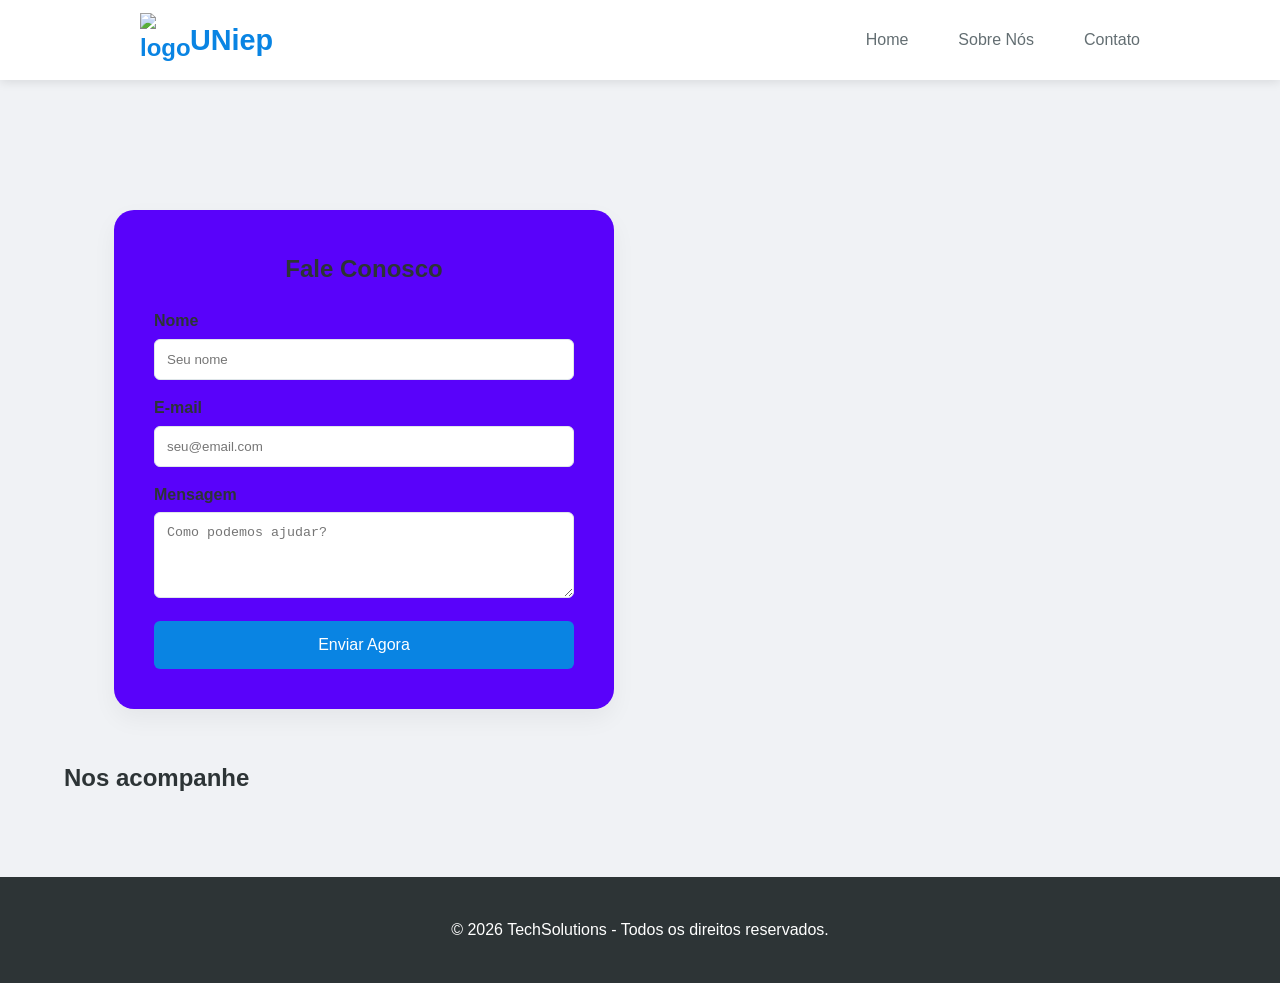
==== contato.html @ 18d6dbf5 "teste" ====
<!DOCTYPE html>
<html lang="pt-br">
<head>
    <meta charset="UTF-8">
    <meta name="viewport" content="width=device-width, initial-scale=1.0">
    <title>Empresa Pro | Website 2026</title>
    <link rel="stylesheet" href="style.css">
</head>
<body>
    <header class="navbar">
        <div class="header-container">
            <a href="index.html" class="logo">
                <span class="logo-icon"> <img src="https://br.freepik.com/vetores-gratis/letras-iniciais-um-design-criativo-de-logotipo_255877822.htm#fromView=keyword&page=1&position=4&uuid=b927e52d-334c-426f-b8e6-4815a87c4f24&query=Seis+logotipos" alt="logo"></span>
                <span class="logo-text">UNiep</span>
            </a>
            
        <nav>
                <ul class="nav-links">
                    <li><a href="index.html">Home</a></li>
                    <li><a href="sobre.html">Sobre Nós</a></li>
                    <li><a href="contato.html">Contato</a></li>
                </ul>
        </nav>
        </div>
    </header>

        <section id="contato" class="content-section">
            <div class="form-card">
                <h2>Fale Conosco</h2>
                <form action="#">
                    <div class="input-group">
                        <label for="nome">Nome</label>
                        <input type="text" id="nome" placeholder="Seu nome" required>
                    </div>
                    <div class="input-group">
                        <label for="email">E-mail</label>
                        <input type="email" id="email" placeholder="seu@email.com" required>
                    </div>
                    <div class="input-group">
                        <label for="mensagem">Mensagem</label>
                        <textarea id="mensagem" rows="4" placeholder="Como podemos ajudar?"></textarea>
                    </div>
                    <button type="submit" class="btn-send">Enviar Agora</button>
                </form>
            </div>
            <div class="links">
                <h2>Nos acompanhe</h2>
                

            </div>
        </section>

    <footer>
        <p>&copy; 2026 TechSolutions - Todos os direitos reservados.</p>
    </footer>

</body>
</html>
---- style.css ----
/* Reset básico para limpar estilos do navegador */
* {
    margin: 0;
    padding: 0;
    box-sizing: border-box;
}

body {
    font-family: 'Inter', sans-serif, Arial;
    line-height: 1.6;
    color: #2d3436;
    background-color: #f0f2f5;
    scroll-behavior: smooth; /* Deixa a rolagem suave ao clicar no menu */
}

/* Header & Navegação */
.navbar {
    border: 2px tomato;
    background-color: #ffffff;
    height: 80px;
    display: flex;
    align-items: center;
    box-shadow: 0 2px 10px rgba(0,0,0,0.1);
    position: sticky;
    top: 0;
    z-index: 1000;
}

.header-container {
    border: 2px;
    width: 100%;
    max-width: 1000px;
    margin: 0 auto;
    display: flex;
    justify-content: space-between;
    align-items: center;
}

.logo {
    display: flex;
    align-items: center;
    text-decoration: none;
    color: #0984e3;
    font-size: 1.5rem;
    font-weight: bold;
}

.logo-text{ 
    font-family: 'Segoe UI', Tahoma, Geneva, Verdana, sans-serif;
    font-size: larger;}
.logo-icon { 
margin-right: auto;
width: 50px;
height: auto;
}

.nav-links {
    display: flex;
    list-style: none;
    gap: 50px;
}

.nav-links a {
    text-decoration: none;
    color: #636e72;
    font-weight: 500;
    transition: 0.3s;
}

.nav-links a:hover {
    color: #0984e3;
}

/* Seções de Conteúdo */
.hero {
    border: solid black;
    height: 300px;
    display: flex;
    flex-direction: column;
    justify-content: center;
    align-items: center;
    background: linear-gradient(135deg, #0984e3, #6c5ce7);
    color: white;
    text-align: center;
    padding: 20px;
}

.hero h1 { font-size: 3rem; margin-bottom: 10px; }

.content-section {
    padding: 80px 5%;
}

.container {
    max-width: 800px;
    margin: 0 auto;
    text-align: center;
}

/* Formulário de Contato */
.form-card {
    background: #5902fa;
    padding: 40px;
    border-radius: 20px;
    box-shadow: 0 10px 25px rgba(0,0,0,0.05);
    max-width: 500px;
    margin: 50px;
}

.form-card h2 { margin-bottom: 20px; text-align: center; }

.input-group { margin-bottom: 15px; }

.input-group label {
    display: block;
    margin-bottom: 5px;
    font-weight: 600;
}

.input-group input, 
.input-group textarea {
    width: 100%;
    padding: 12px;
    border: 1px solid #dfe6e9;
    border-radius: 6px;
    outline: none;
}

.btn-send {
    width: 100%;
    padding: 15px;
    background: #0984e3;
    color: white;
    border: none;
    border-radius: 6px;
    font-size: 1rem;
    cursor: pointer;
    transition: 0.3s;
}

.btn-send:hover { background: #074b83; }

footer {
    text-align: center;
    padding: 40px;
    background: #2d3436;
    color: white;
}

/* Ajuste Celular */
@media (max-width: 768px) {
    .header-container { flex-direction: column; padding: 10px; }
    .nav-links { margin-top: 15px; gap: 15px; }
    .hero h1 { font-size: 2rem; }
}
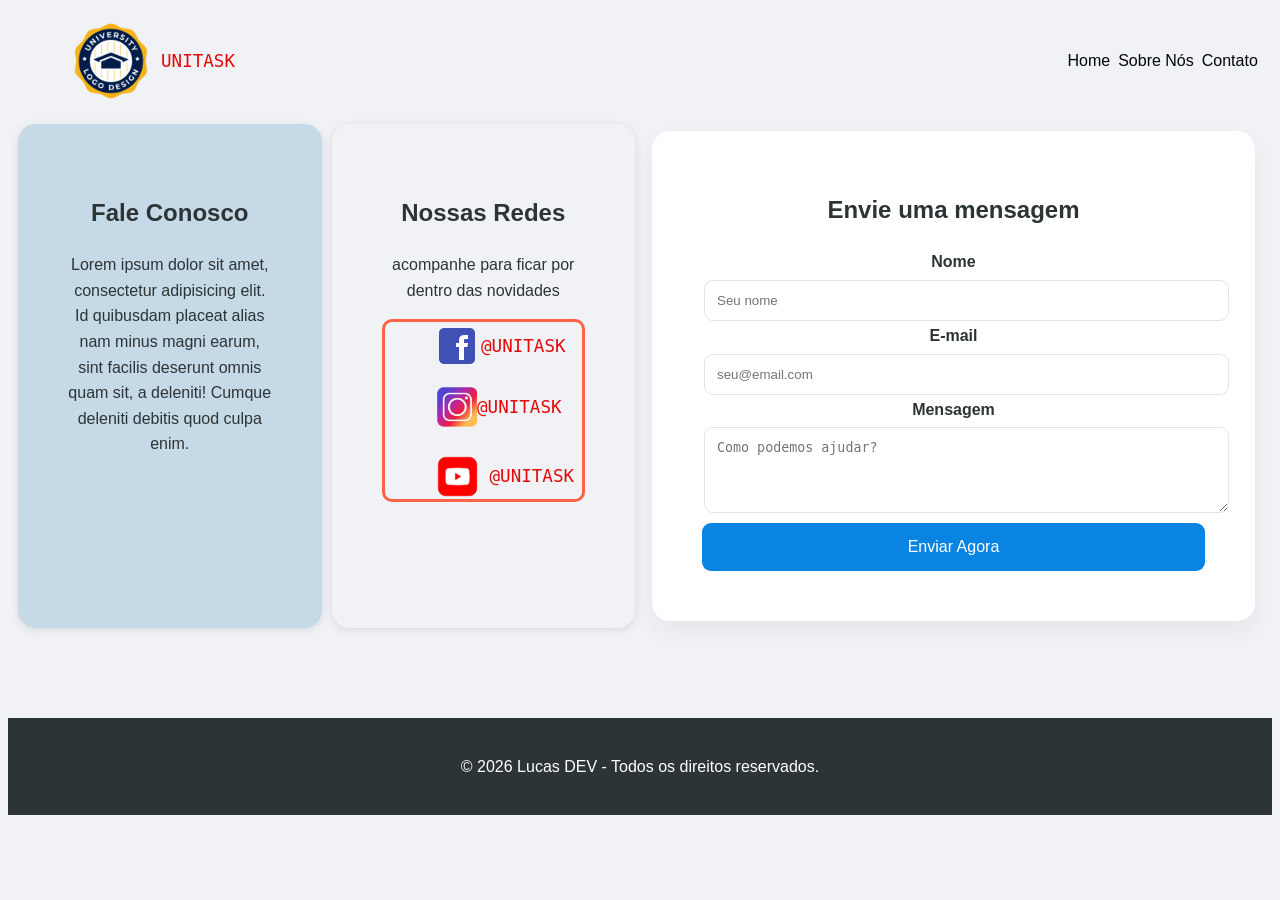
==== commit 5b24ec14: "adicionados items mo style.css flexbox e grid no html" ====
--- a/contato.html
+++ b/contato.html
@@ -1,33 +1,56 @@
-
 <!DOCTYPE html>
 <html lang="pt-br">
 <head>
     <meta charset="UTF-8">
     <meta name="viewport" content="width=device-width, initial-scale=1.0">
-    <title>Empresa Pro | Website 2026</title>
+    <title>UNITASK | Website 2026</title>
     <link rel="stylesheet" href="style.css">
 </head>
 <body>
+
     <header class="navbar">
         <div class="header-container">
             <a href="index.html" class="logo">
-                <span class="logo-icon"> <img src="https://br.freepik.com/vetores-gratis/letras-iniciais-um-design-criativo-de-logotipo_255877822.htm#fromView=keyword&page=1&position=4&uuid=b927e52d-334c-426f-b8e6-4815a87c4f24&query=Seis+logotipos" alt="logo"></span>
-                <span class="logo-text">UNiep</span>
+                <img src="logounitask.png" alt="logotipo unitask" class="logo-icon"> 
+                <span class="logo-text">UNITASK</span>
             </a>
             
-        <nav>
+            <nav>
                 <ul class="nav-links">
                     <li><a href="index.html">Home</a></li>
                     <li><a href="sobre.html">Sobre Nós</a></li>
                     <li><a href="contato.html">Contato</a></li>
                 </ul>
-        </nav>
+            </nav>
         </div>
     </header>
 
-        <section id="contato" class="content-section">
+    <main class="main-container">
+        <section id="home" class="hero2">
+            <h1>Fale Conosco</h1>
+            <p>Lorem ipsum dolor sit amet, consectetur adipisicing elit. Id quibusdam placeat alias nam minus magni earum, sint facilis deserunt omnis quam sit, a deleniti! Cumque deleniti debitis quod culpa enim.</p>
+        </section>
+        <section id="redes" class="content-section">
+            <div>
+                <h2>Nossas Redes</h2>
+                <p>acompanhe para ficar por dentro das novidades</p>
+                <ul class="container-link">
+                    <li><a href="facebook" class="logo">
+                        <img src="facebook.png" alt="link facebook" > 
+                        <span class="logo-text">@UNITASK</span>   </a>
+                    </li>
+                    <li><a href="instagram" class="logo"> 
+                            <img src="instagram.png" alt="link instagram" class="logo-icon" width="40px" >
+                            <span class="logo-text">@UNITASK</span></a></li>
+                    <li><a href="youtube" class="logo">
+                            <img src="logoyoutube.png" alt="link youtube" class="logo-icon" width="65px">
+                            <span class="logo-text">@UNITASK</span></a></li>
+                </ul>
+            </div>
+        </section>
+        <section id="contato" class="container-section">
             <div class="form-card">
-                <h2>Fale Conosco</h2>
+                <h2>Envie uma mensagem</h2>
                 <form action="#">
                     <div class="input-group">
                         <label for="nome">Nome</label>
@@ -44,15 +67,11 @@
                     <button type="submit" class="btn-send">Enviar Agora</button>
                 </form>
             </div>
-            <div class="links">
-                <h2>Nos acompanhe</h2>
-                
-
-            </div>
         </section>
+    </main>
 
     <footer>
-        <p>&copy; 2026 TechSolutions - Todos os direitos reservados.</p>
+        <p>&copy; 2026 Lucas DEV - Todos os direitos reservados.</p>
     </footer>
 
 </body>
--- a/style.css
+++ b/style.css
@@ -1,12 +1,12 @@
 /* Reset básico para limpar estilos do navegador */
-* {
+*/* {
     margin: 0;
     padding: 0;
     box-sizing: border-box;
 }
-
+*/
 body {
-    font-family: 'Inter', sans-serif, Arial;
+    font-family:'Franklin Gothic Medium', 'Arial Narrow', Arial, sans-serif;
     line-height: 1.6;
     color: #2d3436;
     background-color: #f0f2f5;
@@ -15,65 +15,79 @@
 
 /* Header & Navegação */
 .navbar {
-    border: 2px tomato;
-    background-color: #ffffff;
-    height: 80px;
+    width: auto;
+    background-color:#f0f2f5;
+    height: 18%;
     display: flex;
-    align-items: center;
-    box-shadow: 0 2px 10px rgba(0,0,0,0.1);
-    position: sticky;
+    align-items: normal;
+    position: static;
     top: 0;
     z-index: 1000;
 }
 
 .header-container {
-    border: 2px;
-    width: 100%;
-    max-width: 1000px;
-    margin: 0 auto;
-    display: flex;
+    /*box-shadow: 0 2px 10px rgba(22, 4, 44, 0.1);*/
+    width: 95%;
+    margin: 3px;
+    display: inline-flex;
     justify-content: space-between;
     align-items: center;
+    padding-left: 50px;
+    padding-top: 0px;
 }
 
 .logo {
-    display: flex;
+ 
+    display: inline flex;
+    justify-items: stretch;
     align-items: center;
     text-decoration: none;
-    color: #0984e3;
-    font-size: 1.5rem;
-    font-weight: bold;
-}
-
-.logo-text{ 
-    font-family: 'Segoe UI', Tahoma, Geneva, Verdana, sans-serif;
-    font-size: larger;}
+    color: #e30909;
+    font-size:large;
+
+}
+
 .logo-icon { 
-margin-right: auto;
-width: 50px;
-height: auto;
+    
+    margin: 0px; 
+    max-width: 100px;
+    height: auto;
+    
+}
+.logo-text{
+    font-family:monospace;
+    font-size: larger;
 }
 
 .nav-links {
-    display: flex;
+    position: relative left 75%;
     list-style: none;
-    gap: 50px;
+    justify-content: space-between;
+    display: inline-flex;
+    margin-right: 0;
+    
 }
 
 .nav-links a {
-    text-decoration: none;
-    color: #636e72;
-    font-weight: 500;
+    margin: 4px;
+    /*margin-right: 5px;*/
+    justify-content: space-around;
+    text-decoration: none;
+    color: #000608;
+    font-weight: 200;
     transition: 0.3s;
 }
 
+
 .nav-links a:hover {
-    color: #0984e3;
-}
+    color: #ff0000ea;
+}
+
 
 /* Seções de Conteúdo */
+
 .hero {
-    border: solid black;
+    border-radius: 18px;
     height: 300px;
     display: flex;
     flex-direction: column;
@@ -82,32 +96,86 @@
     background: linear-gradient(135deg, #0984e3, #6c5ce7);
     color: white;
     text-align: center;
+    margin: 5px;
     padding: 20px;
 }
 
-.hero h1 { font-size: 3rem; margin-bottom: 10px; }
+.hero h1 { font-size: 2rem; margin-bottom: 10px; }
 
 .content-section {
-    padding: 80px 5%;
-}
-
-.container {
-    max-width: 800px;
-    margin: 0 auto;
-    text-align: center;
+    /*border: solid black;*/
+    border-radius: 18px;
+    padding: 50px;
+    margin: 5px;
+    text-align: center;
+    box-shadow: 0 2px 10px rgba(22, 4, 44, 0.1);
+    ;
+}
+
+.container-section{
+    
+    border-radius: 18px;
+    display: flex;
+    flex-direction:row;
+    background-color: #f0f2f5;
+    justify-content: space-around;
+    margin: 10px;
+    padding: 0;
+}
+
+.container-section div{
+    background-color: white;
+    border-radius: 18px;
+    text-align: center;
+    margin: 2px;
 }
 
 /* Formulário de Contato */
+.main-container{
+    display: grid;
+    grid-template-columns: 1fr 1fr 2fr;
+    place-content: first space-between;  
+    padding: 5px;
+
+}
+.container-link{
+    border: solid tomato;
+    border-radius: 10px;
+    display: grid;
+    grid-template-rows: auto auto auto;
+    text-decoration: none;
+    list-style: none;
+    place-content: start;
+    row-gap: 5%;
+  
+}
+
+.hero2 {
+    background-color: #c6d9e7;
+    border-radius: 18px;
+    padding: 50px;
+    margin: 5px;
+    max-width: 400px;
+    text-align: center;
+    text-decoration: none;
+    box-shadow: 0 2px 10px rgba(22, 4, 44, 0.1);
+
+}
+
 .form-card {
-    background: #5902fa;
-    padding: 40px;
-    border-radius: 20px;
+    background: #fff;
+    padding-top: 0;
+    padding: 50px;
+    border-radius: 18px;
     box-shadow: 0 10px 25px rgba(0,0,0,0.05);
-    max-width: 500px;
-    margin: 50px;
-}
-
-.form-card h2 { margin-bottom: 20px; text-align: center; }
+    width: 100%;
+    margin: auto;
+}
+
+.form-card h2 { 
+    margin-top: 10px;
+    margin-bottom: 20px; 
+    text-align: center; }
 
 .input-group { margin-bottom: 15px; }
 
@@ -122,7 +190,7 @@
     width: 100%;
     padding: 12px;
     border: 1px solid #dfe6e9;
-    border-radius: 6px;
+    border-radius: 9px;
     outline: none;
 }
 
@@ -132,7 +200,7 @@
     background: #0984e3;
     color: white;
     border: none;
-    border-radius: 6px;
+    border-radius: 9px;
     font-size: 1rem;
     cursor: pointer;
     transition: 0.3s;
@@ -140,9 +208,14 @@
 
 .btn-send:hover { background: #074b83; }
 
+
 footer {
-    text-align: center;
-    padding: 40px;
+    margin-top: 80px;
+    display: block;
+    justify-content: center;
+    position: static;
+    text-align: center;
+    padding: 20px;
     background: #2d3436;
     color: white;
 }
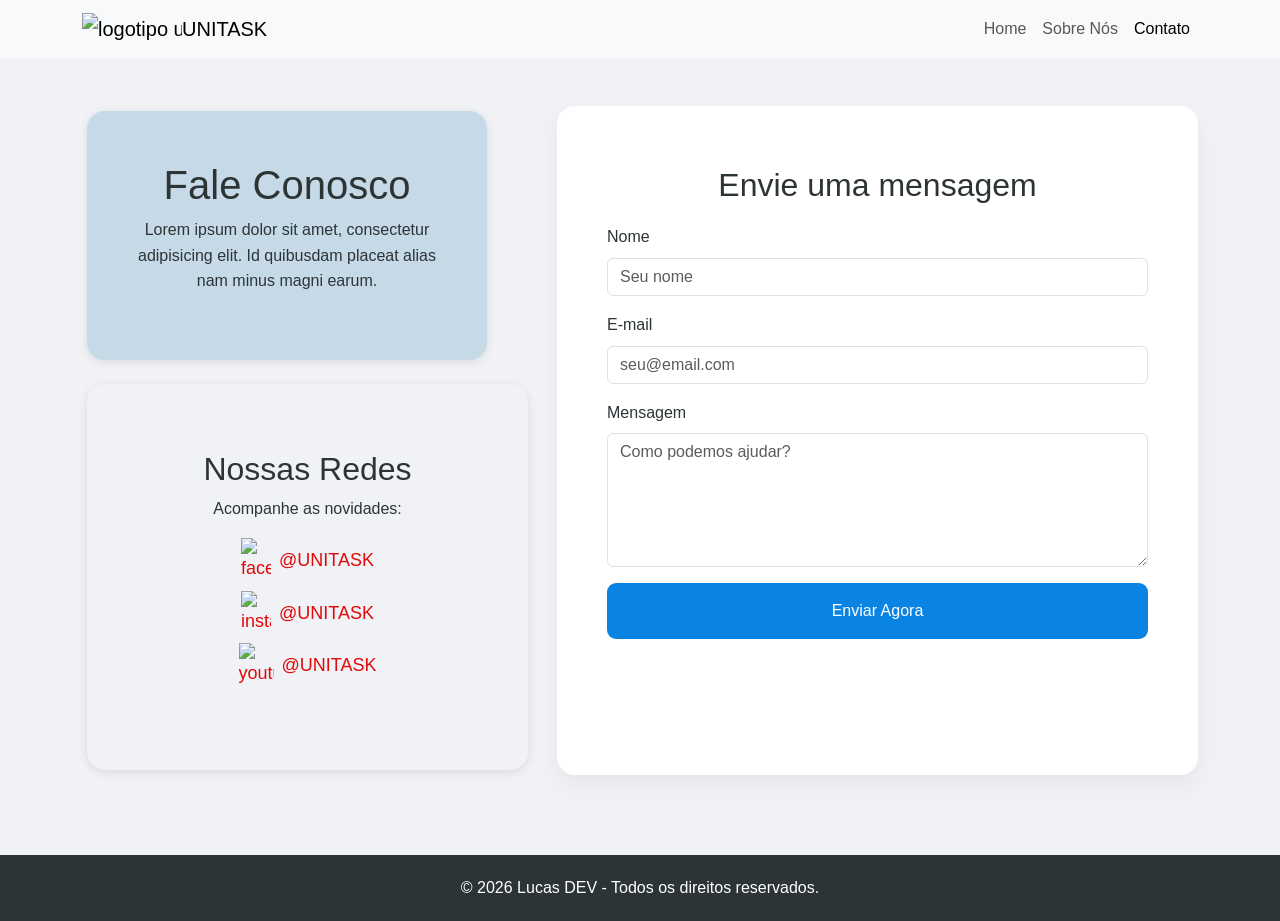
==== commit a42bfd56: "update - organização dos arquivos do projeto" ====
--- a/contato.html
+++ b/contato.html
@@ -3,76 +3,95 @@
 <head>
     <meta charset="UTF-8">
     <meta name="viewport" content="width=device-width, initial-scale=1.0">
-    <title>UNITASK | Website 2026</title>
+    <title>UNITASK | Contato 2026</title>
+    
+    <link href="https://cdn.jsdelivr.net/npm/bootstrap@5.3.0/dist/css/bootstrap.min.css" rel="stylesheet">
     <link rel="stylesheet" href="style.css">
 </head>
 <body>
 
-    <header class="navbar">
-        <div class="header-container">
-            <a href="index.html" class="logo">
-                <img src="logounitask.png" alt="logotipo unitask" class="logo-icon"> 
-                <span class="logo-text">UNITASK</span>
-            </a>
-            
-            <nav>
-                <ul class="nav-links">
-                    <li><a href="index.html">Home</a></li>
-                    <li><a href="sobre.html">Sobre Nós</a></li>
-                    <li><a href="contato.html">Contato</a></li>
-                </ul>
-            </nav>
-        </div>
+    <header>
+        <nav class="navbar navbar-expand-lg navbar-light bg-light">
+            <div class="container">
+                <a class="navbar-brand d-flex align-items-center" href="index.html">
+                    <img src="logounitask.png" alt="logotipo unitask" class="logo-icon"> 
+                    <span>UNITASK</span>
+                </a>
+                <button class="navbar-toggler" type="button" data-bs-toggle="collapse" data-bs-target="#navbarNav">
+                    <span class="navbar-toggler-icon"></span>
+                </button>
+                <div class="collapse navbar-collapse" id="navbarNav">
+                    <ul class="navbar-nav ms-auto"> 
+                        <li class="nav-item"><a class="nav-link" href="index.html">Home</a></li>
+                        <li class="nav-item"><a class="nav-link" href="sobre.html">Sobre Nós</a></li>
+                        <li class="nav-item"><a class="nav-link active" href="contato.html">Contato</a></li>
+                    </ul>
+                </div>
+            </div>
+        </nav>
     </header>
 
-    <main class="main-container">
-        <section id="home" class="hero2">
-            <h1>Fale Conosco</h1>
-            <p>Lorem ipsum dolor sit amet, consectetur adipisicing elit. Id quibusdam placeat alias nam minus magni earum, sint facilis deserunt omnis quam sit, a deleniti! Cumque deleniti debitis quod culpa enim.</p>
-        </section>
-        <section id="redes" class="content-section">
-            <div>
-                <h2>Nossas Redes</h2>
-                <p>acompanhe para ficar por dentro das novidades</p>
-                <ul class="container-link">
-                    <li><a href="facebook" class="logo">
-                        <img src="facebook.png" alt="link facebook" > 
-                        <span class="logo-text">@UNITASK</span>   </a>
-                    </li>
-                    <li><a href="instagram" class="logo"> 
-                            <img src="instagram.png" alt="link instagram" class="logo-icon" width="40px" >
-                            <span class="logo-text">@UNITASK</span></a></li>
-                    <li><a href="youtube" class="logo">
-                            <img src="logoyoutube.png" alt="link youtube" class="logo-icon" width="65px">
-                            <span class="logo-text">@UNITASK</span></a></li>
-                </ul>
+    <main class="container my-5">
+        <div class="row g-4"> <div class="col-12 col-lg-5">
+                <section id="home" class="hero2 mb-4">
+                    <h1>Fale Conosco</h1>
+                    <p>Lorem ipsum dolor sit amet, consectetur adipisicing elit. Id quibusdam placeat alias nam minus magni earum.</p>
+                </section>
+
+                <section id="redes" class="content-section">
+                    <div class="p-3">
+                        <h2>Nossas Redes</h2>
+                        <p>Acompanhe as novidades:</p>
+                        <ul class="list-unstyled"> <li class="mb-2">
+                                <a href="#" class="logo text-decoration-none">
+                                    <img src=https://images.icon-icons.com/4393/PNG/512/269133_facebook-logo-icon.png alt="facebook" width="30"> 
+                                    <span class="ms-2">@UNITASK</span>
+                                </a>
+                            </li>
+                            <li class="mb-2">
+                                <a href="#" class="logo text-decoration-none"> 
+                                    <img src=https://images.icon-icons.com/4393/PNG/512/269127_instagram-icon.png alt="instagram" width="30">
+                                    <span class="ms-2">@UNITASK</span>
+                                </a>
+                            </li>
+                            <li class="mb-2">
+                                <a href="#" class="logo text-decoration-none">
+                                    <img src=https://images.icon-icons.com/4393/PNG/512/269136_play-button-icon.png alt="youtube" width="35">
+                                    <span class="ms-2">@UNITASK</span>
+                                </a>
+                            </li>
+                        </ul>
+                    </div>
+                </section>
             </div>
-        </section>
-        <section id="contato" class="container-section">
-            <div class="form-card">
-                <h2>Envie uma mensagem</h2>
-                <form action="#">
-                    <div class="input-group">
-                        <label for="nome">Nome</label>
-                        <input type="text" id="nome" placeholder="Seu nome" required>
-                    </div>
-                    <div class="input-group">
-                        <label for="email">E-mail</label>
-                        <input type="email" id="email" placeholder="seu@email.com" required>
-                    </div>
-                    <div class="input-group">
-                        <label for="mensagem">Mensagem</label>
-                        <textarea id="mensagem" rows="4" placeholder="Como podemos ajudar?"></textarea>
-                    </div>
-                    <button type="submit" class="btn-send">Enviar Agora</button>
-                </form>
+
+            <div class="col-12 col-lg-7">
+                <section id="contato" class="form-card h-100">
+                    <h2>Envie uma mensagem</h2>
+                    <form action="#">
+                        <div class="mb-3">
+                            <label for="nome" class="form-label">Nome</label>
+                            <input type="text" class="form-control" id="nome" placeholder="Seu nome" required>
+                        </div>
+                        <div class="mb-3">
+                            <label for="email" class="form-label">E-mail</label>
+                            <input type="email" class="form-control" id="email" placeholder="seu@email.com" required>
+                        </div>
+                        <div class="mb-3">
+                            <label for="mensagem" class="form-label">Mensagem</label>
+                            <textarea class="form-control" id="mensagem" rows="5" placeholder="Como podemos ajudar?"></textarea>
+                        </div>
+                        <button type="submit" class="btn-send w-100">Enviar Agora</button>
+                    </form>
+                </section>
             </div>
-        </section>
-    </main>
+
+        </div> </main>
 
     <footer>
-        <p>&copy; 2026 Lucas DEV - Todos os direitos reservados.</p>
+        <p class="mb-0">&copy; 2026 Lucas DEV - Todos os direitos reservados.</p>
     </footer>
 
+    <script src="https://cdn.jsdelivr.net/npm/bootstrap@5.3.0/dist/js/bootstrap.bundle.min.js"></script>
 </body>
 </html>
